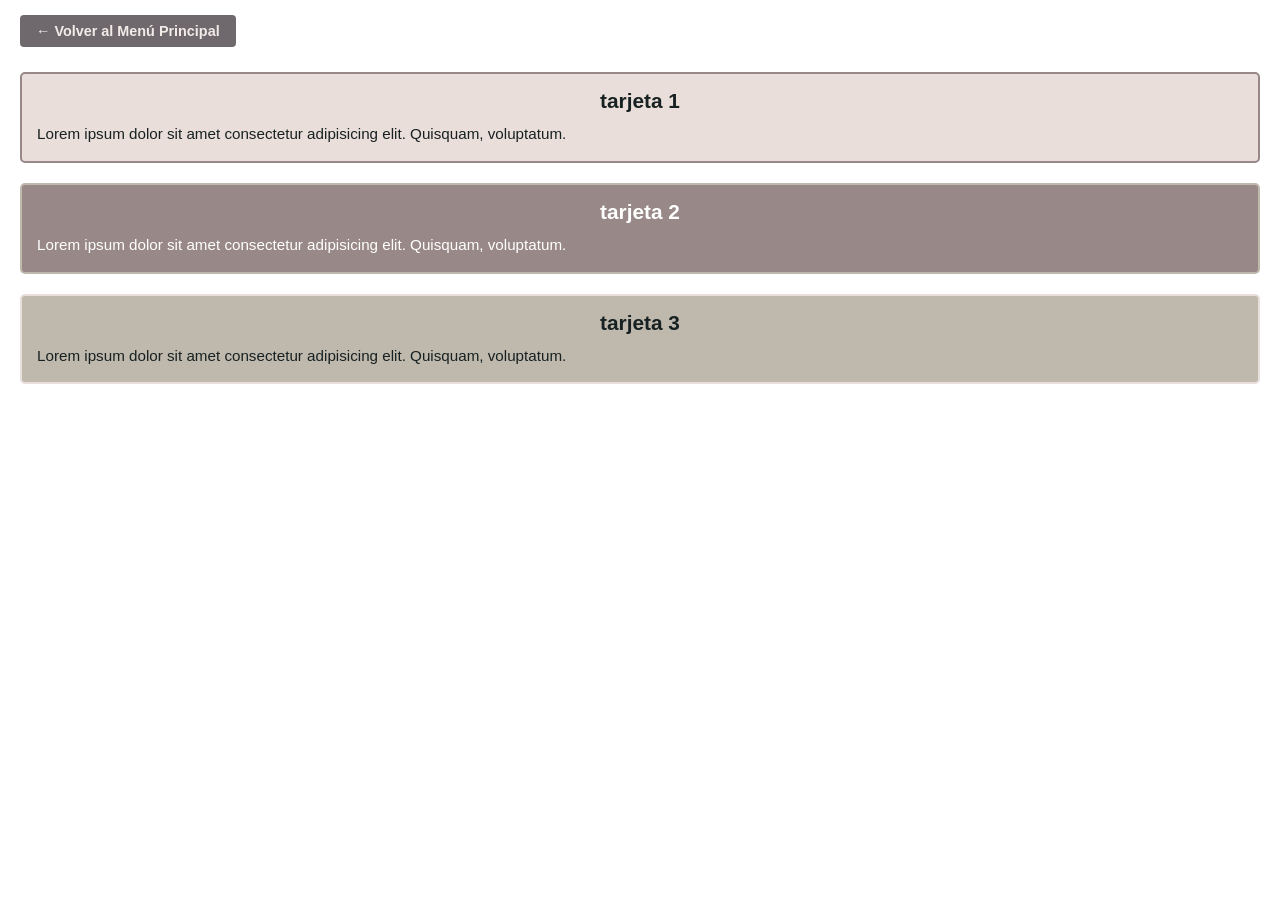
==== tp1/index.html @ 92f7ff3e "Inicializar portafolio de Desarrollo Web" ====
<!doctype html>
<html lang="en">
    <head>
        <meta charset="UTF-8" />
        <meta name="viewport" content="width=device-width, initial-scale=1.0" />
        <title>TRABAJO PRACTICO 1 - relacion y style</title>
        <link rel="stylesheet" href="style.css" />
        <style>
            .btn-volver {
                display: inline-block;
                margin: 15px 20px 5px 20px;
                padding: 8px 16px;
                background-color: #6f686d;
                color: #f2ece9;
                text-decoration: none;
                border-radius: 4px;
                font-size: 0.9rem;
                font-weight: bold;
                transition: background-color 0.2s ease;
            }
            .btn-volver:hover {
                background-color: #e0d3de;
                color: #6f686d;
            }
        </style>
    </head>
    <body>
        <a href="../index.html" class="btn-volver"
            >← Volver al Menú Principal</a
        >
        <div class="tarjeta1">
            <h2>tarjeta 1</h2>
            <p>
                Lorem ipsum dolor sit amet consectetur adipisicing elit.
                Quisquam, voluptatum.
            </p>
        </div>

        <div class="tarjeta2">
            <h2>tarjeta 2</h2>
            <p>
                Lorem ipsum dolor sit amet consectetur adipisicing elit.
                Quisquam, voluptatum.
            </p>
        </div>

        <div class="tarjeta3">
            <h2>tarjeta 3</h2>
            <p>
                Lorem ipsum dolor sit amet consectetur adipisicing elit.
                Quisquam, voluptatum.
            </p>
        </div>
    </body>
</html>
---- tp1/style.css ----
* {
    margin: 0;
    padding: 0;
    box-sizing: border-box;
    font-family: Arial, sans-serif;
}

.tarjeta1 {
    margin: 20px;
    padding: 15px;
    border: 2px solid #998888;
    background-color: #eadeda;
    color: #172121;
    border-radius: 5px;
}

.tarjeta1 h2 {
    margin-bottom: 10px;
    text-align: center;
    font-size: 1.3rem;
}

.tarjeta1 p {
    font-size: 0.95rem;
    line-height: 1.5;
    text-align: left;
}

.tarjeta2 {
    margin: 20px;
    padding: 15px;
    border: 2px solid #bfb8ad;
    background-color: #998888;
    color: #ffffff;
    border-radius: 5px;
}

.tarjeta2 h2 {
    margin-bottom: 10px;
    text-align: center;
    font-size: 1.3rem;
}

.tarjeta2 p {
    font-size: 0.95rem;
    line-height: 1.5;
    text-align: left;
}

.tarjeta3 {
    margin: 20px;
    padding: 15px;
    border: 2px solid #eadeda;
    background-color: #bfb8ad;
    color: #172121;
    border-radius: 5px;
}

.tarjeta3 h2 {
    margin-bottom: 10px;
    text-align: center;
    font-size: 1.3rem;
}

.tarjeta3 p {
    font-size: 0.95rem;
    line-height: 1.5;
    text-align: left;
}
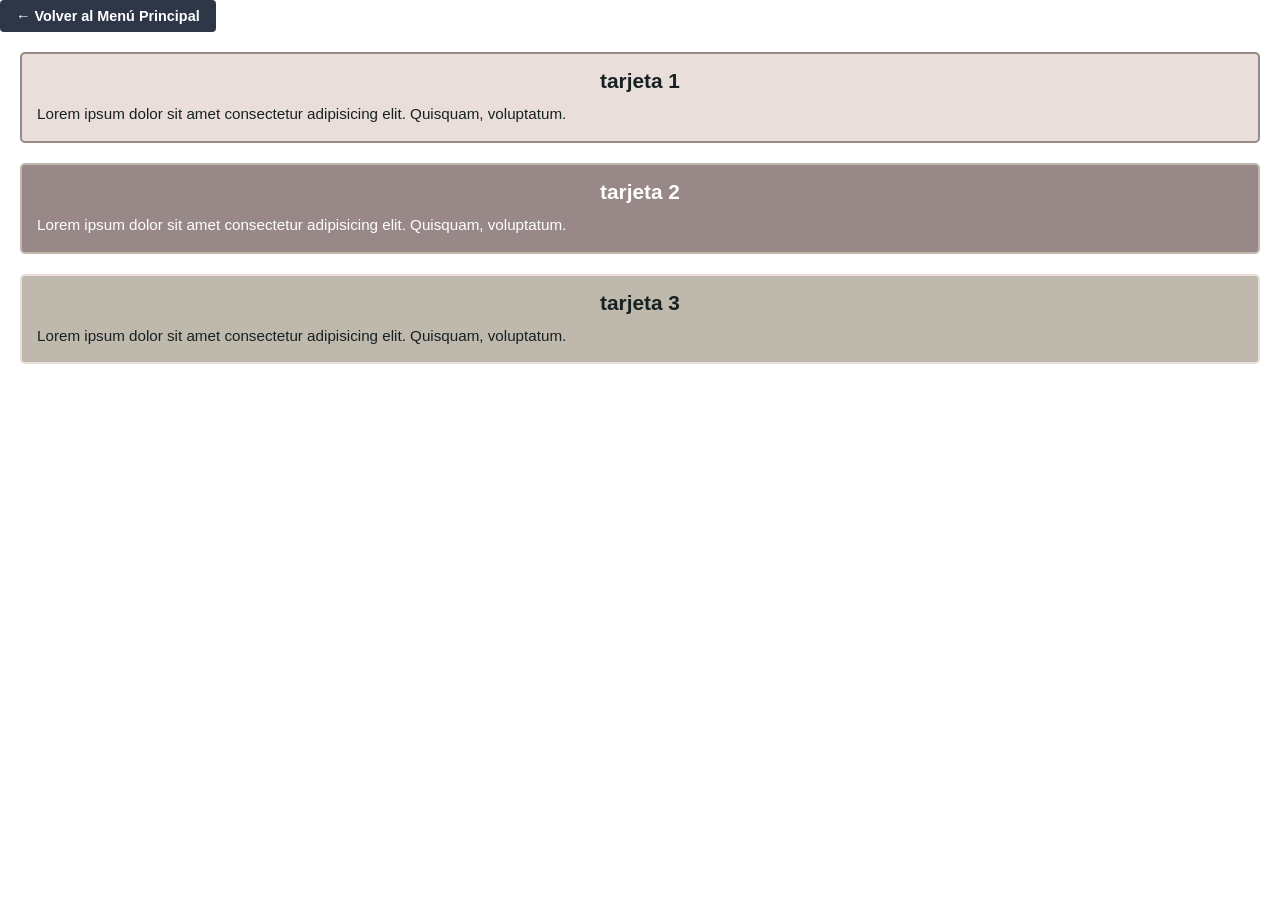
==== commit ea3abc5f: "Cambio de estilo de la página principal y coherencia en botones" ====
--- a/tp1/index.html
+++ b/tp1/index.html
@@ -6,12 +6,16 @@
         <title>TRABAJO PRACTICO 1 - relacion y style</title>
         <link rel="stylesheet" href="style.css" />
         <style>
+            .bar-top {
+                max-width: 1000px;
+                margin: 15px auto 5px auto;
+                padding: 0 20px;
+            }
             .btn-volver {
                 display: inline-block;
-                margin: 15px 20px 5px 20px;
                 padding: 8px 16px;
-                background-color: #6f686d;
-                color: #f2ece9;
+                background-color: #2d3748;
+                color: #ffffff;
                 text-decoration: none;
                 border-radius: 4px;
                 font-size: 0.9rem;
@@ -19,8 +23,8 @@
                 transition: background-color 0.2s ease;
             }
             .btn-volver:hover {
-                background-color: #e0d3de;
-                color: #6f686d;
+                background-color: #b3b492;
+                color: #1a1a1a;
             }
         </style>
     </head>
